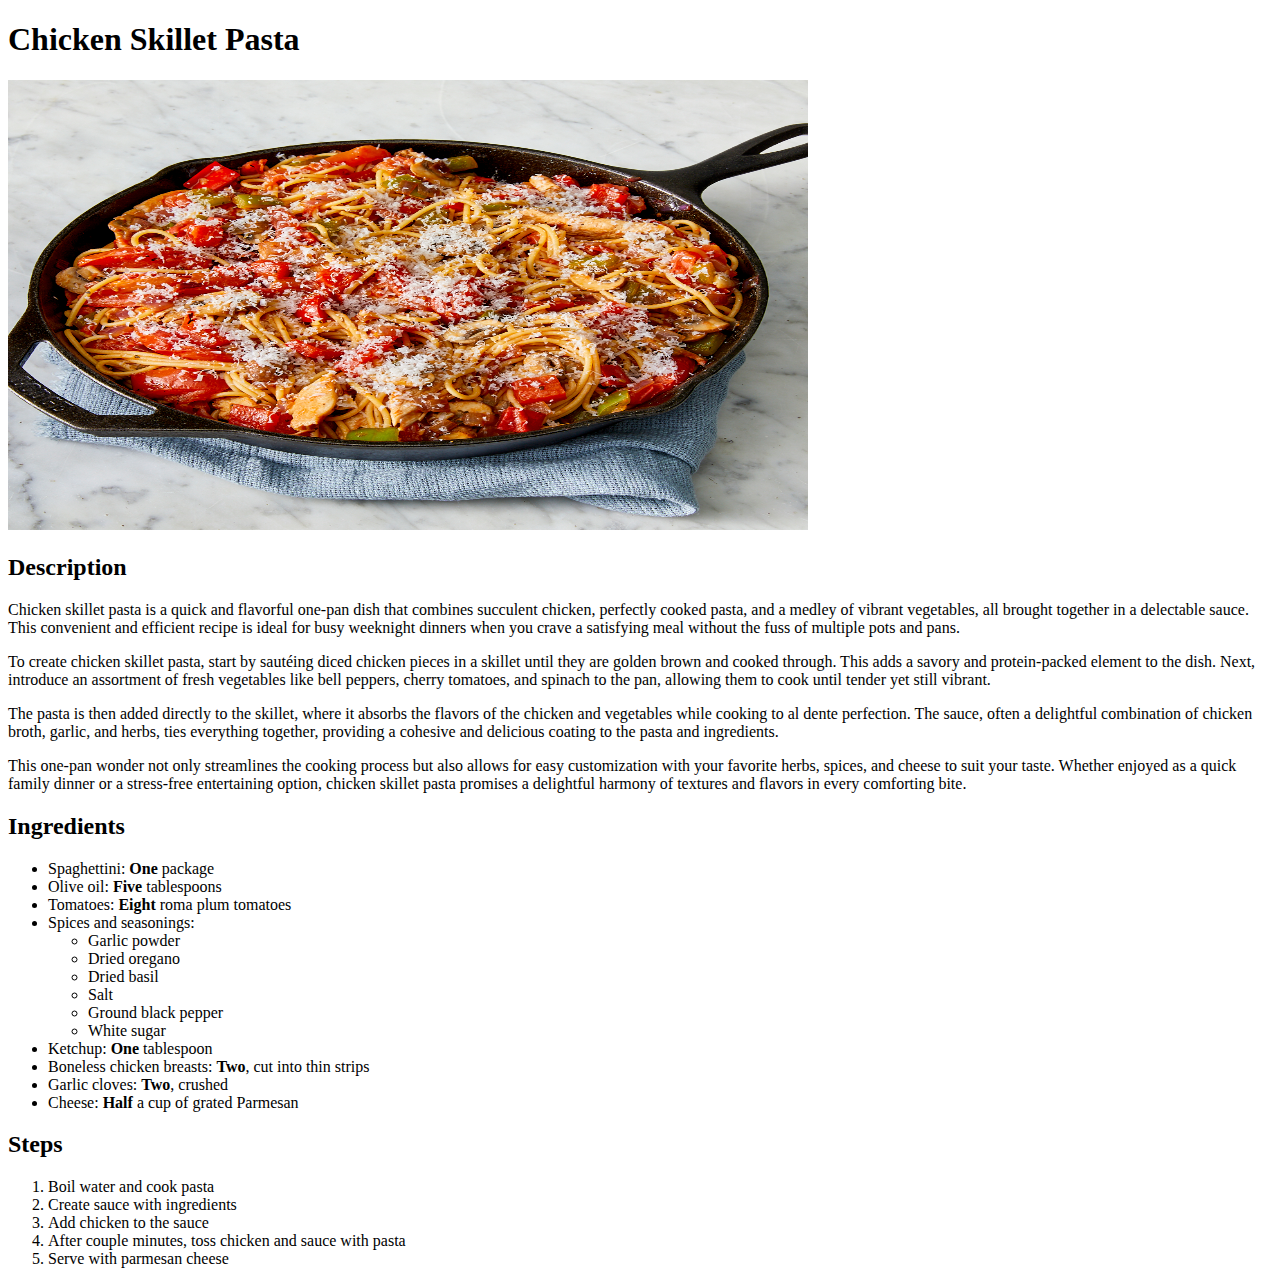
==== recipes/chicken-skillet-pasta.html @ 34c56053 "Create chicken skillet pasta recipe page" ====
<!DOCTYPE html>
<html lang="en">
<head>
    <meta charset="UTF-8">
    <title>Chicken Skillet Pasta Recipe</title>
</head>
<body>
    <h1>Chicken Skillet Pasta</h1>
    <img src="../img/chicken-skillet-pasta.jpg" alt="Finished result of chicken skillet pasta" height="450" width="800">

    <h2>Description</h2>
    <p>Chicken skillet pasta is a quick and flavorful one-pan dish that combines succulent chicken, perfectly cooked pasta, and a medley of vibrant vegetables, all brought together in a delectable sauce. This convenient and efficient recipe is ideal for busy weeknight dinners when you crave a satisfying meal without the fuss of multiple pots and pans.</p>
    <p>To create chicken skillet pasta, start by sautéing diced chicken pieces in a skillet until they are golden brown and cooked through. This adds a savory and protein-packed element to the dish. Next, introduce an assortment of fresh vegetables like bell peppers, cherry tomatoes, and spinach to the pan, allowing them to cook until tender yet still vibrant.</p>
    <p>The pasta is then added directly to the skillet, where it absorbs the flavors of the chicken and vegetables while cooking to al dente perfection. The sauce, often a delightful combination of chicken broth, garlic, and herbs, ties everything together, providing a cohesive and delicious coating to the pasta and ingredients.</p>
    <p>This one-pan wonder not only streamlines the cooking process but also allows for easy customization with your favorite herbs, spices, and cheese to suit your taste. Whether enjoyed as a quick family dinner or a stress-free entertaining option, chicken skillet pasta promises a delightful harmony of textures and flavors in every comforting bite.</p>

    <h2>Ingredients</h2>
    <ul>
        <li>Spaghettini: <strong>One</strong> package</li>
        <li>Olive oil: <strong>Five</strong> tablespoons</li>
        <li>Tomatoes: <strong>Eight</strong> roma plum tomatoes</li>
        <li>Spices and seasonings:
            <ul>
                <li>Garlic powder</li>
                <li>Dried oregano</li>
                <li>Dried basil</li>
                <li>Salt</li>
                <li>Ground black pepper</li>
                <li>White sugar</li>
            </ul>
        </li>
        <li>Ketchup: <strong>One</strong> tablespoon</li>
        <li>Boneless chicken breasts: <strong>Two</strong>, cut into thin strips</li>
        <li>Garlic cloves: <strong>Two</strong>, crushed</li>
        <li>Cheese: <strong>Half</strong> a cup of grated Parmesan</li>
    </ul>

    <h2>Steps</h2>
    <ol>
        <li>Boil water and cook pasta</li>
        <li>Create sauce with ingredients</li>
        <li>Add chicken to the sauce</li>
        <li>After couple minutes, toss chicken and sauce with pasta</li>
        <li>Serve with parmesan cheese</li>
    </ol>
</body>
</html>
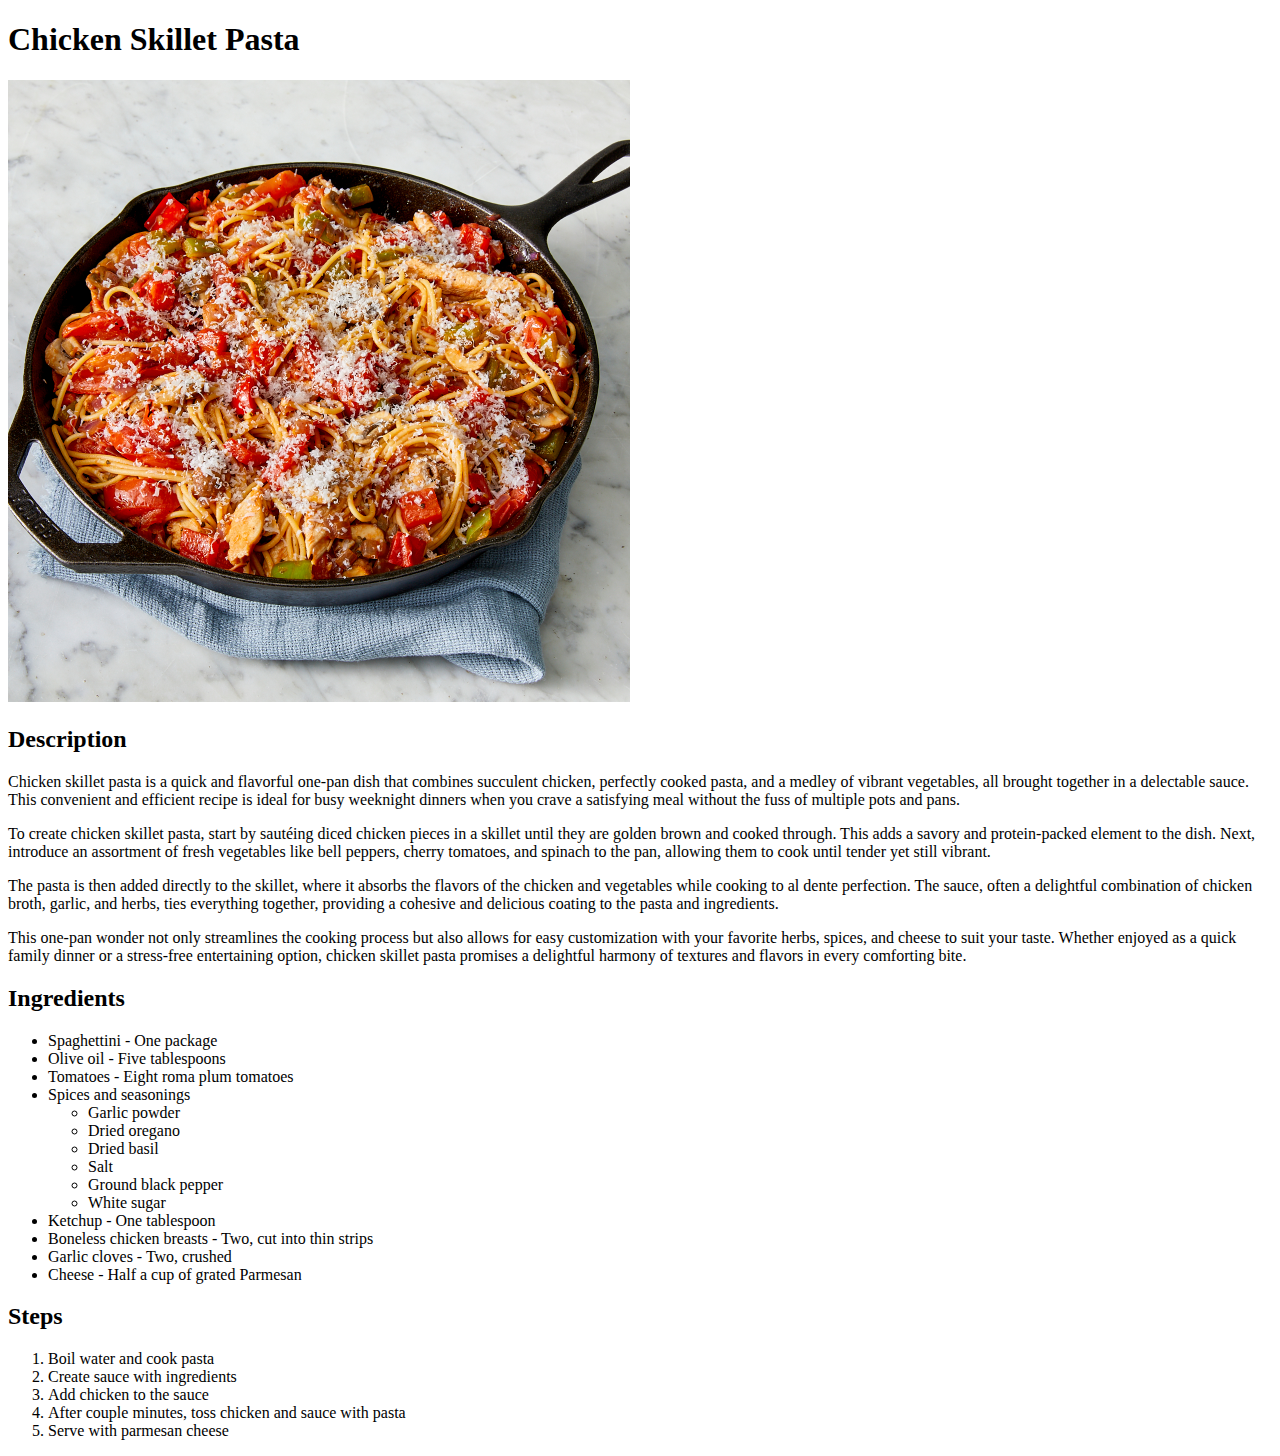
==== commit 24c0a77d: "Change image proportions and text style" ====
--- a/recipes/chicken-skillet-pasta.html
+++ b/recipes/chicken-skillet-pasta.html
@@ -2,11 +2,12 @@
 <html lang="en">
 <head>
     <meta charset="UTF-8">
+    <link rel="stylesheet" href="../css/recipes.css">
     <title>Chicken Skillet Pasta Recipe</title>
 </head>
 <body>
     <h1>Chicken Skillet Pasta</h1>
-    <img src="../img/chicken-skillet-pasta.jpg" alt="Finished result of chicken skillet pasta" height="450" width="800">
+    <img src="../img/chicken-skillet-pasta.jpg" alt="Finished result of chicken skillet pasta" height="622" width="622">
 
     <h2>Description</h2>
     <p>Chicken skillet pasta is a quick and flavorful one-pan dish that combines succulent chicken, perfectly cooked pasta, and a medley of vibrant vegetables, all brought together in a delectable sauce. This convenient and efficient recipe is ideal for busy weeknight dinners when you crave a satisfying meal without the fuss of multiple pots and pans.</p>
@@ -16,10 +17,10 @@
 
     <h2>Ingredients</h2>
     <ul>
-        <li>Spaghettini: <strong>One</strong> package</li>
-        <li>Olive oil: <strong>Five</strong> tablespoons</li>
-        <li>Tomatoes: <strong>Eight</strong> roma plum tomatoes</li>
-        <li>Spices and seasonings:
+        <li>Spaghettini - One package</li>
+        <li>Olive oil - Five tablespoons</li>
+        <li>Tomatoes - Eight roma plum tomatoes</li>
+        <li>Spices and seasonings
             <ul>
                 <li>Garlic powder</li>
                 <li>Dried oregano</li>
@@ -29,10 +30,10 @@
                 <li>White sugar</li>
             </ul>
         </li>
-        <li>Ketchup: <strong>One</strong> tablespoon</li>
-        <li>Boneless chicken breasts: <strong>Two</strong>, cut into thin strips</li>
-        <li>Garlic cloves: <strong>Two</strong>, crushed</li>
-        <li>Cheese: <strong>Half</strong> a cup of grated Parmesan</li>
+        <li>Ketchup - One tablespoon</li>
+        <li>Boneless chicken breasts - Two, cut into thin strips</li>
+        <li>Garlic cloves - Two, crushed</li>
+        <li>Cheese - Half a cup of grated Parmesan</li>
     </ul>
 
     <h2>Steps</h2>
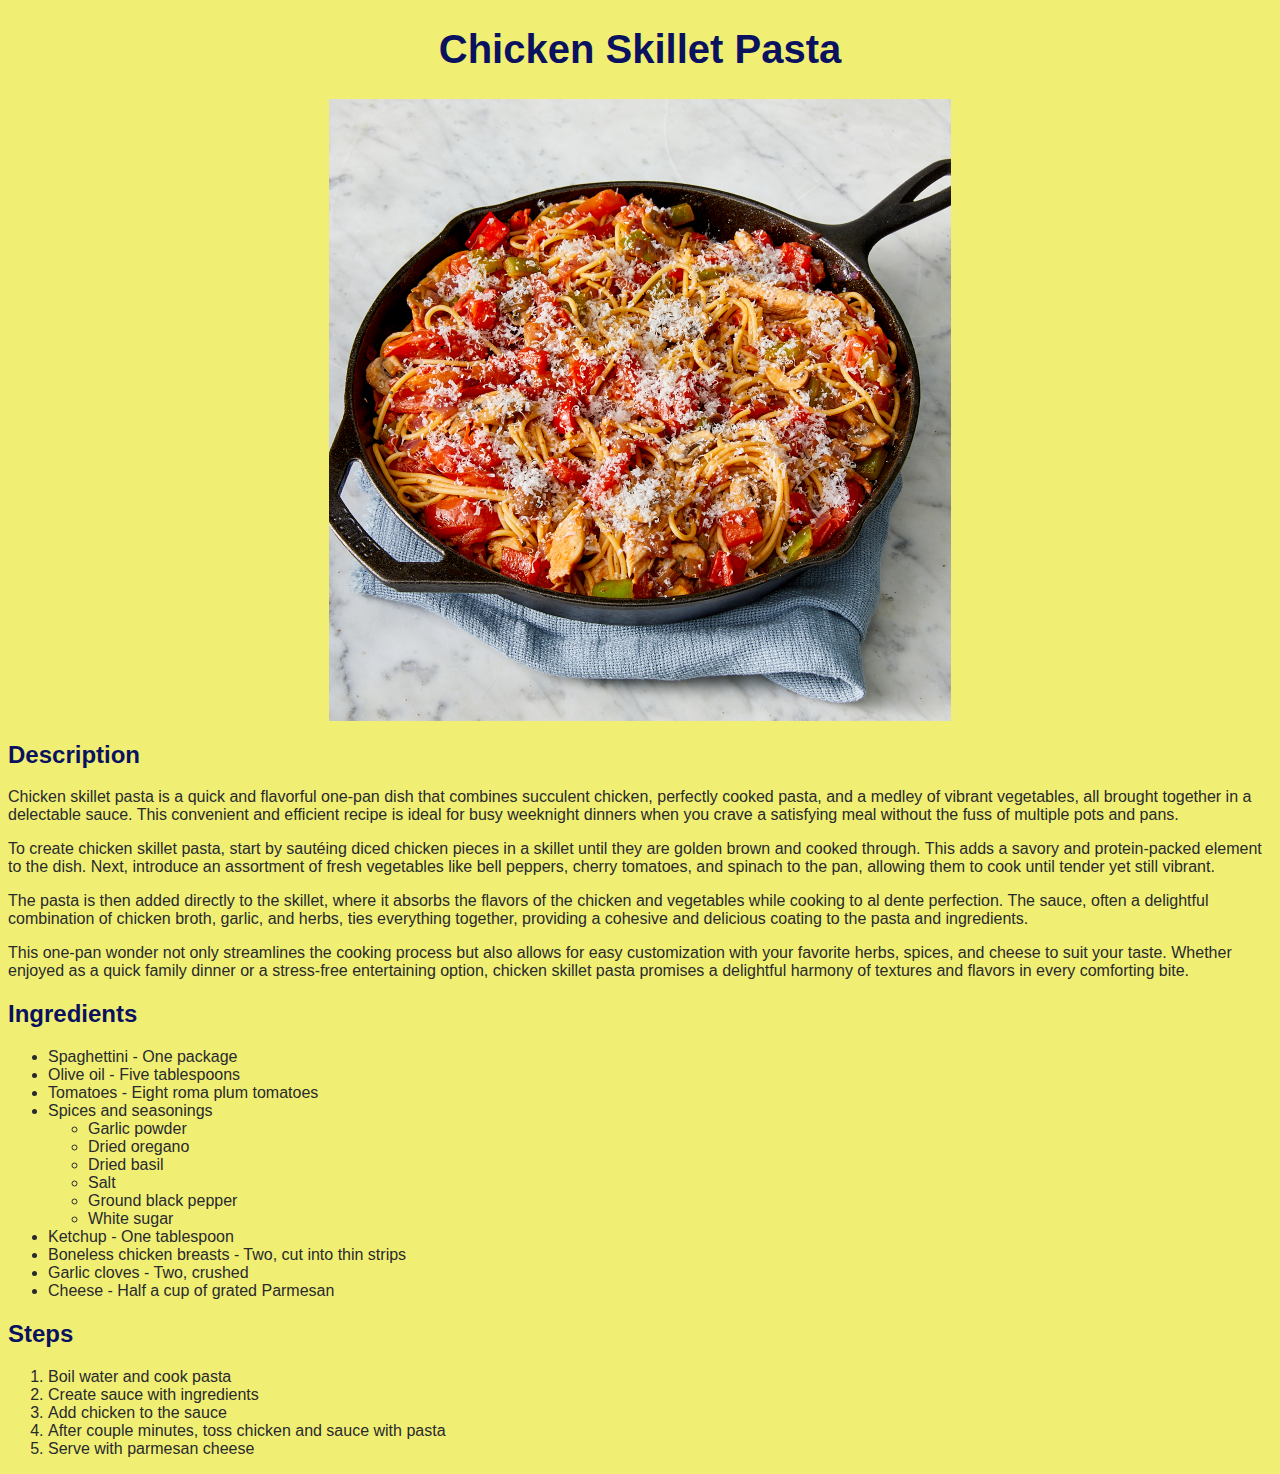
==== commit f4ec295e: "Merge CSS files into one" ====
--- a/recipes/chicken-skillet-pasta.html
+++ b/recipes/chicken-skillet-pasta.html
@@ -2,47 +2,47 @@
 <html lang="en">
 <head>
     <meta charset="UTF-8">
-    <link rel="stylesheet" href="../css/recipes.css">
+    <link rel="stylesheet" href="../css/styles.css">
     <title>Chicken Skillet Pasta Recipe</title>
 </head>
-<body>
-    <h1>Chicken Skillet Pasta</h1>
-    <img src="../img/chicken-skillet-pasta.jpg" alt="Finished result of chicken skillet pasta" height="622" width="622">
+<body class="recipe">
+    <h1 class="recipe-h1">Chicken Skillet Pasta</h1>
+    <img src="../img/chicken-skillet-pasta.jpg" alt="Finished result of chicken skillet pasta" height="622" width="622" class="recipe-img">
 
-    <h2>Description</h2>
-    <p>Chicken skillet pasta is a quick and flavorful one-pan dish that combines succulent chicken, perfectly cooked pasta, and a medley of vibrant vegetables, all brought together in a delectable sauce. This convenient and efficient recipe is ideal for busy weeknight dinners when you crave a satisfying meal without the fuss of multiple pots and pans.</p>
-    <p>To create chicken skillet pasta, start by sautéing diced chicken pieces in a skillet until they are golden brown and cooked through. This adds a savory and protein-packed element to the dish. Next, introduce an assortment of fresh vegetables like bell peppers, cherry tomatoes, and spinach to the pan, allowing them to cook until tender yet still vibrant.</p>
-    <p>The pasta is then added directly to the skillet, where it absorbs the flavors of the chicken and vegetables while cooking to al dente perfection. The sauce, often a delightful combination of chicken broth, garlic, and herbs, ties everything together, providing a cohesive and delicious coating to the pasta and ingredients.</p>
-    <p>This one-pan wonder not only streamlines the cooking process but also allows for easy customization with your favorite herbs, spices, and cheese to suit your taste. Whether enjoyed as a quick family dinner or a stress-free entertaining option, chicken skillet pasta promises a delightful harmony of textures and flavors in every comforting bite.</p>
+    <h2 class="recipe-h2">Description</h2>
+    <p class="recipe-p">Chicken skillet pasta is a quick and flavorful one-pan dish that combines succulent chicken, perfectly cooked pasta, and a medley of vibrant vegetables, all brought together in a delectable sauce. This convenient and efficient recipe is ideal for busy weeknight dinners when you crave a satisfying meal without the fuss of multiple pots and pans.</p>
+    <p class="recipe-p">To create chicken skillet pasta, start by sautéing diced chicken pieces in a skillet until they are golden brown and cooked through. This adds a savory and protein-packed element to the dish. Next, introduce an assortment of fresh vegetables like bell peppers, cherry tomatoes, and spinach to the pan, allowing them to cook until tender yet still vibrant.</p>
+    <p class="recipe-p">The pasta is then added directly to the skillet, where it absorbs the flavors of the chicken and vegetables while cooking to al dente perfection. The sauce, often a delightful combination of chicken broth, garlic, and herbs, ties everything together, providing a cohesive and delicious coating to the pasta and ingredients.</p>
+    <p class="recipe-p">This one-pan wonder not only streamlines the cooking process but also allows for easy customization with your favorite herbs, spices, and cheese to suit your taste. Whether enjoyed as a quick family dinner or a stress-free entertaining option, chicken skillet pasta promises a delightful harmony of textures and flavors in every comforting bite.</p>
 
-    <h2>Ingredients</h2>
-    <ul>
-        <li>Spaghettini - One package</li>
-        <li>Olive oil - Five tablespoons</li>
-        <li>Tomatoes - Eight roma plum tomatoes</li>
-        <li>Spices and seasonings
-            <ul>
-                <li>Garlic powder</li>
-                <li>Dried oregano</li>
-                <li>Dried basil</li>
-                <li>Salt</li>
-                <li>Ground black pepper</li>
-                <li>White sugar</li>
+    <h2 class="recipe-h2">Ingredients</h2>
+    <ul class="recipe-ul">
+        <li class="recipe-li">Spaghettini - One package</li>
+        <li class="recipe-li">Olive oil - Five tablespoons</li>
+        <li class="recipe-li">Tomatoes - Eight roma plum tomatoes</li>
+        <li class="recipe-li">Spices and seasonings
+            <ul class="recipe-ul">
+                <li class="recipe-li">Garlic powder</li>
+                <li class="recipe-li">Dried oregano</li>
+                <li class="recipe-li">Dried basil</li>
+                <li class="recipe-li">Salt</li>
+                <li class="recipe-li">Ground black pepper</li>
+                <li class="recipe-li">White sugar</li>
             </ul>
         </li>
-        <li>Ketchup - One tablespoon</li>
-        <li>Boneless chicken breasts - Two, cut into thin strips</li>
-        <li>Garlic cloves - Two, crushed</li>
-        <li>Cheese - Half a cup of grated Parmesan</li>
+        <li class="recipe-li">Ketchup - One tablespoon</li>
+        <li class="recipe-li">Boneless chicken breasts - Two, cut into thin strips</li>
+        <li class="recipe-li">Garlic cloves - Two, crushed</li>
+        <li class="recipe-li">Cheese - Half a cup of grated Parmesan</li>
     </ul>
 
-    <h2>Steps</h2>
-    <ol>
-        <li>Boil water and cook pasta</li>
-        <li>Create sauce with ingredients</li>
-        <li>Add chicken to the sauce</li>
-        <li>After couple minutes, toss chicken and sauce with pasta</li>
-        <li>Serve with parmesan cheese</li>
+    <h2 class="recipe-h2">Steps</h2>
+    <ol class="recipe-ol">
+        <li class="recipe-li">Boil water and cook pasta</li>
+        <li class="recipe-li">Create sauce with ingredients</li>
+        <li class="recipe-li">Add chicken to the sauce</li>
+        <li class="recipe-li">After couple minutes, toss chicken and sauce with pasta</li>
+        <li class="recipe-li">Serve with parmesan cheese</li>
     </ol>
 </body>
 </html>--- a/css/styles.css
+++ b/css/styles.css
@@ -0,0 +1,51 @@
+body {
+    font-family: Helvetica, sans-serif;
+}
+body.index {
+    background-color: rgb(6, 10, 49);
+}
+body.recipe {
+    background-color: rgb(241, 239, 115);
+}
+
+h1 {
+    text-align: center;
+}
+h1.index-h1 {
+    color: rgb(241, 239, 115);
+    font-weight: 800;
+    font-size: 45px;
+}
+h1.recipe-h1 {
+    font-size: 40px;
+}
+h1.recipe-h1, h2.recipe-h2 {
+    color: rgb(10, 18, 95);
+}
+
+li.index-li {
+    color: rgb(238, 240, 219);
+}
+li.recipe-li {
+    color: rgb(40, 42, 46);
+}
+
+a.index-a {
+    color: rgb(188, 190, 193);
+    font-size: 21px;
+    text-decoration: none;
+    font-weight: 400;
+}
+a.recipe-a {
+    color: rgb(30, 31, 32);
+}
+
+p.recipe-p {
+    color: rgb(40, 42, 46);
+}
+
+img.recipe-img {
+    display: block;
+    margin-left: auto;
+    margin-right: auto;
+  }